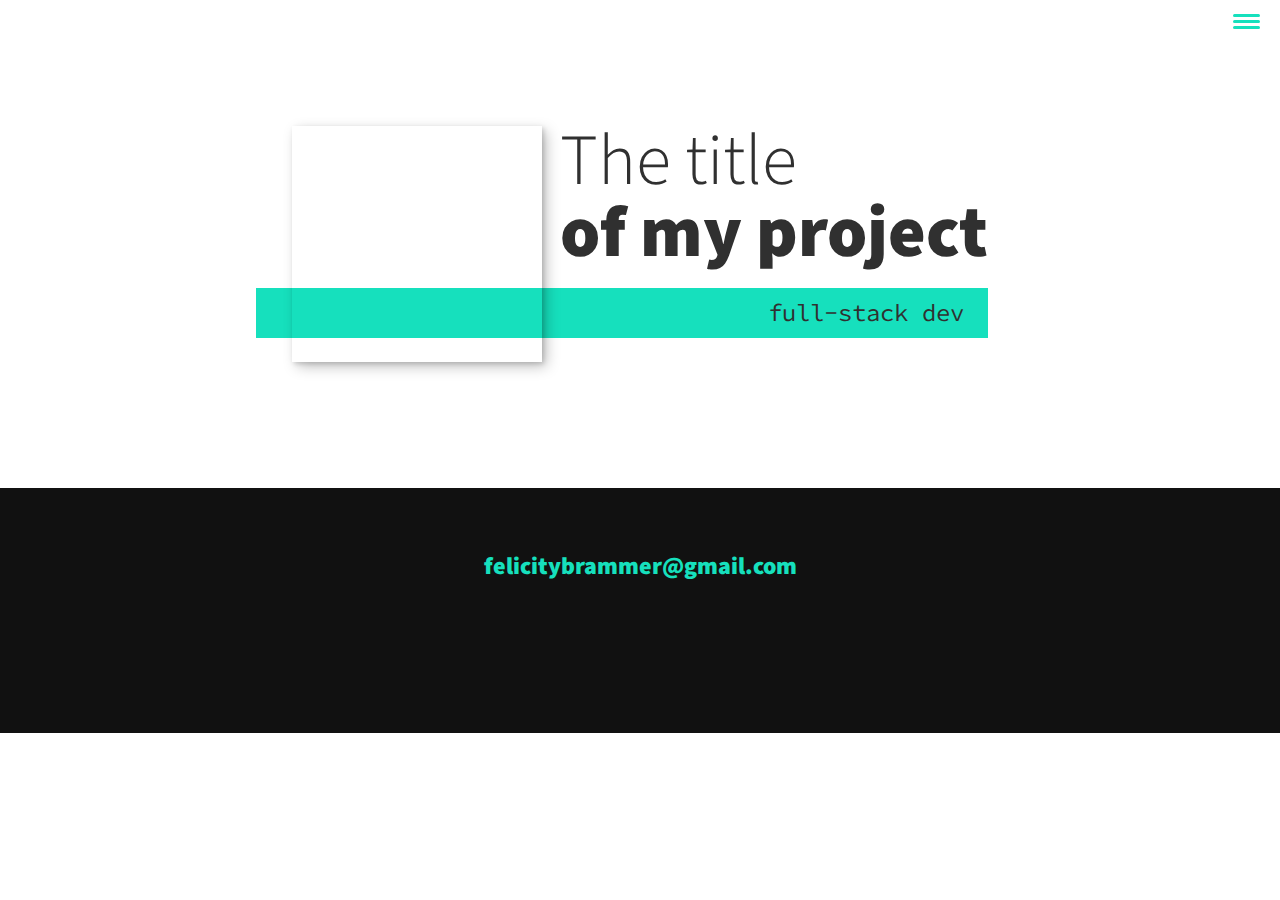
==== portfolio-item.html @ 88e3e85d "js functionality for hamburger" ====
<!DOCTYPE html>
<html lang="en">
<head>
    <meta charset="UTF-8">
    <meta http-equiv="X-UA-Compatible" content="IE=edge">
    <meta name="viewport" content="width=device-width, initial-scale=1.0">
    <title>Felicity Brammer Portfolio Website  </title>
    <link rel="stylesheet" href="https://cdnjs.cloudflare.com/ajax/libs/normalize/7.0.0/normalize.min.css">
    <link rel="stylesheet" href="https://cdnjs.cloudflare.com/ajax/libs/font-awesome/5.11.2/css/all.css" integrity="sha256-46qynGAkLSFpVbEBog43gvNhfrOj+BmwXdxFgVK/Kvc=" crossorigin="anonymous" />  
    
    <link href="https://fonts.googleapis.com/css?family=Source+Code+Pro:400,900|Source+Sans+Pro:300,900&display=swap" rel="stylesheet">
    
    <link rel="stylesheet" href="assets/css/style.css">
</head>
<body>
    <header>
        <div class="logo">
            <img src="" alt="">
        </div>
        <button class="nav-toggle" aria-label="toggle navigation">
            <span class="hamburger"></span>
        </button>
        <nav class="nav">
            <ul class="nav__list">
                <li class="nav__item"><a href="#home" class="nav__link">Home</a></li>
                <li class="nav__item"><a href="#services" class="nav__link">My Services</a></li>
                <li class="nav__item"><a href="#about-me" class="nav__link">About Me</a></li>
                <li class="nav__item"><a href="#" class="nav__link">My Work</a></li>
            </ul>
        </nav>
    </header>

    <!-- Introduction -->
    <section class="intro" >
        <h1 class="section__title section__title--intro">
            The title <strong>of my project</strong>
        </h1>
        <p class="section__subtitle section__subtitle--intro">full-stack dev</p>
        <!-- screenshot of project -->
        <img src="" alt="" class="intro__img">  
    </section>

    <div class="portfolio-item-individual">
        <p></p>
        <img src ="" alt ="">
        <p></p>
        <p></p>
        
    </div>

     <footer class="footer">
         <a href="mailto:felicitybrammer@gmail.com" class="footer__link">felicitybrammer@gmail.com</a>
         <ul class="social-list">
             <li class="social-list__item">
                 <a class="social-list__link" href="https://linkedin.com">
                    <i class="fab fa-linkedin"></i>
                </a>
            </li>
            <li class="social-list__item">
                 <a class="social-list__link" href="https://github.com/felicitybrammer">
                    <i class="fab fa-github"></i>
                </a>
            </li>
             
         </ul>
     </footer>

     <script src="assets/js/script.js"></script>
</body>
</html>
---- assets/css/style.css ----
*,
*::before,
*::after {
    box-sizing: border-box;
}

:root {
    --ff-primary: 'Source Sans Pro', sans-serif;
    --ff-secondary: 'Source Code Pro', monospace;

    --fw-reg: 300;
    --fw-bold: 900;

    --clr-light: #fff;
    --clr-dark: #303030;
    --clr-accent: #16e0bd;

    --fs-h1: 3rem;
    --fs-h2: 2.25rem;
    --fs-h3: 1.25rem;
    --fs-body: 1rem;

    --bs: 0.25em 0.25em 0.75em rgba(0,0,0,.25),
          0.125em 0.125em 0.25em rgba(0,0,0,.15) ;

}

@media (min-width: 800px) {
    :root{
        --fs-h1: 4.5rem;
        --fs-h2: 3.75rem;
        --fs-h3: 1.5rem;
        --fs-body: 1.125rem;
    }
}

/* General Styles */
html {
    scroll-behavior: smooth;
}


body {
    background: var(--clr-light);
    color: var(--clr-dark);
    margin: 0;
    font-family: var(--ff-primary);
    font-size: var(--fs-body);
    line-height: 1.6;
}

section {
    padding: 5em 2em;
}

img {
    display: block;
    max-width: 100%;
}

strong {
    font-weight: var(--fw-bold);
}
:focus {
    outline: 3px solid var(--clr-accent);
    outline-offset: 3px;
}

/* Buttons */

.btn {
    display: inline-block;
    padding: .5em 2.5em;
    background: var(--clr-accent);
    color: var(--clr-dark);
    text-decoration: none;
    cursor: pointer;
    font-size: .8rem;
    text-transform: uppercase;
    letter-spacing: 2px;
    font-weight: var(--fw-bold);
    transition: transform 200ms ease-in-out;
}

.btn:hover {
    transform: scale(1.1);
}



/* Typography */

h1,h2,h3 {
    line-height: 1;
    margin:0;
}

h1 {
    font-size: var(--fs-h1);
}

h2 {
    font-size: var(--fs-h2);
}

h3 {
    font-size: var(--fs-h3);
}

.section__title {
    margin-bottom: .25em;
}

.section__title--intro {
    font-weight: var(--fw-reg);
}

.section__title--intro strong {
    display: block;
}

.section__subtitle {
    margin: 0;
    font-size: var(--fs-h3);

}

.section__subtitle--intro, 
.section__subtitle--about {
    background: var(--clr-accent);
    padding: .25em 1em;
    font-family: var(--ff-secondary);
    margin-bottom: 1em;
}

.section__subtitle--work {
    color: var(--clr-accent);
    font-weight: var(--fw-bold);
    margin-bottom: 2em ;

}

/* Header */
header {
    display: flex;
    justify-content: space-between;
    padding: 1em;
}

.logo {
    max-width: 100px;

}

.nav {
    position: fixed;
    background: var(--clr-dark);
    color: var(--clr-light);
    top: 0;
    bottom: 0;
    left: 0;
    right: 0;
    z-index: 100;

    transform: translateX(100%);
    transition: transform 250ms cubic-bezier(.5,0,.5,1);
}

.nav__list {
    list-style: none;
    display: flex;
    height: 100%;
    flex-direction: column;
    justify-content: space-evenly;
    align-items: center;
    margin: 0;
    padding: 0;
}

.nav__link {
    color: inherit;
    font-weight: var(--fw-bold);
    font-size: var(--fs-h2);
    text-decoration: none;
}

.nav__link:hover {
    color: var(--clr-accent);
}

/* hamburger */

.nav-toggle {
    padding: .5em;
    background: transparent;
    border: 0;
    cursor: pointer;
    position: absolute;
    right: 1em;
    top: 1em;
    z-index: 1000
}

/* to slide in and out */
.nav-open .nav {
    transform: translateX(0);    
}

.nav-open .nav-toggle {
    position: fixed;
}

.nav-open .hamburger {
    transform: rotate(.625turn);
}

.nav-open .hamburger::before {
    transform: rotate(90deg) translateX(-6px) ;
}

.nav-open .hamburger::after {
    opacity: 0;
}

.hamburger {
    display: block;
    position: relative;
}

.hamburger,
.hamburger::before,
.hamburger::after  {
    background: var(--clr-accent);
    width: 2em;
    height: 3px;
    border-radius: 1em;
    transition: transform 250ms ease-in-out;
    
}

.hamburger::before,
.hamburger::after {
    content: '';
    position: absolute;
    left: 0;
    right: 0;
    
}

.hamburger::before {top: 6px;}
.hamburger::after {bottom: 6px;}


/* Intro Section */

.intro {
    position: relative;
}

.intro__img {
    box-shadow: var(--bs);
}

/* can leave this out */
.section__subtitle--intro {
    display: inline-block;
}

@media (min-width: 600px) {
    .intro {
        display: grid;
        width: min-content;
        margin: 0 auto;
        grid-column-gap: 1em;
        grid-template-areas: 
        "img title"
        "img subtitle";
        grid-template-columns: min-content max-content;
    }

    .intro__img {
        grid-area: img;
        min-width: 250px;
        position: relative;
        z-index: 2;

    }

    .section__subtitle--intro {
        align-self: start;
        grid-column: -1/1;
        grid-row: 2;
        text-align: right;
        position: relative;
        left: -1.5em;
        width: calc(100% + 1.5em);
    }
}

/* My services section */

.my-services {
    background-color: var(--clr-dark);
    background-image: url(../images/services-bg.jpg);
    background-size: cover;
    /* can leave out */
    background-blend-mode: multiply;
    color: var(--clr-light);
    text-align: center;
}

.section__title--services {
    color: var(--clr-accent);
    position: relative;
}

.section__title--services::after {
    content: '';
    display: block;
    width: 2em;
    height: 1px;
    margin: 0.5em auto 1em;
    background: var(--clr-light);
    opacity: 0.25;
}

.service {
    margin-bottom: 4em;
}

.service {
    max-width: 500px;
    margin: 0 auto;
}

@media (min-width: 800px) {
    .services {
        display: flex;
        max-width: 1000px;
        margin-left: auto;
        margin-right: auto;
    }

    .service + .service {
        margin-left: 2em;
    
    }
}

/* About Me Section */

.about-me {
    max-width: 1000px;
    margin: 0 auto;
}

.about-me__img {
    box-shadow: var(--bs);
}

@media (min-width: 600px) {
    .about-me {
        display: grid;
        grid-template-columns: 1fr 200px;
        grid-template-areas: 
            "title img"
            "subtitle img"
            "text img";
        grid-column-gap: 2em;
    }

   .section__title--about {
       grid-area: title;
   }
    
    .section__subtitle--about {
        grid-column: 1/-1;
        grid-row: 2;
        position: relative;
        left: -1em;
        width: calc(100% + 2em); 
        padding-left: 1em;
        padding-right: calc(200px + 4em);
    }

    .about-me__img {
        grid-area: img;
        position: relative;
        z-index: 2;
    }
}

/* My Work */

.my-work {
     background-color: var(--clr-dark);
     color: var(--clr-light);
     text-align: center;
}

.portfolio {
    display: grid;
    grid-template-columns: repeat(auto-fit,minmax(300px, 1fr));
    /* can add max-width margin 0 auto */
}

.portfolio__item {
    background: var(--clr-accent);
    overflow: hidden;

}

.portfolio__img {
    transition: 
        transform 750ms cubic-bezier(.5,0,.5,1),
        opacity 250ms linear;
}

.portfolio__item:focus {
    position: relative;
    z-index: 2;
}

.portfolio__img:hover,
.portfolio__item:focus .portfolio__img {
    transform: scale(1.2);
    opacity: .75;
}

/* footer */

.footer {
    background: #111;
    color: var(--clr-accent);
    text-align: center;
    padding: 2.5em 0;
    font-size: var(--fs-h3);
}

.footer a {
    color: inherit;
    text-decoration: none;
}

.footer__link {
    
    font-weight: var(--fw-bold);
}

.footer__link:hover,
.social-list__link:hover {
    opacity: .7;
}

.footer__link:hover {
    text-decoration: underline;
}


.social-list {
    list-style: none;
    display: flex;
    justify-content: center;
    margin: 2em 0 0;
    padding: 0;
}

.social-list__item {
    margin: 0 .5em;

}

.social-list__link {
    padding: .5em;
}
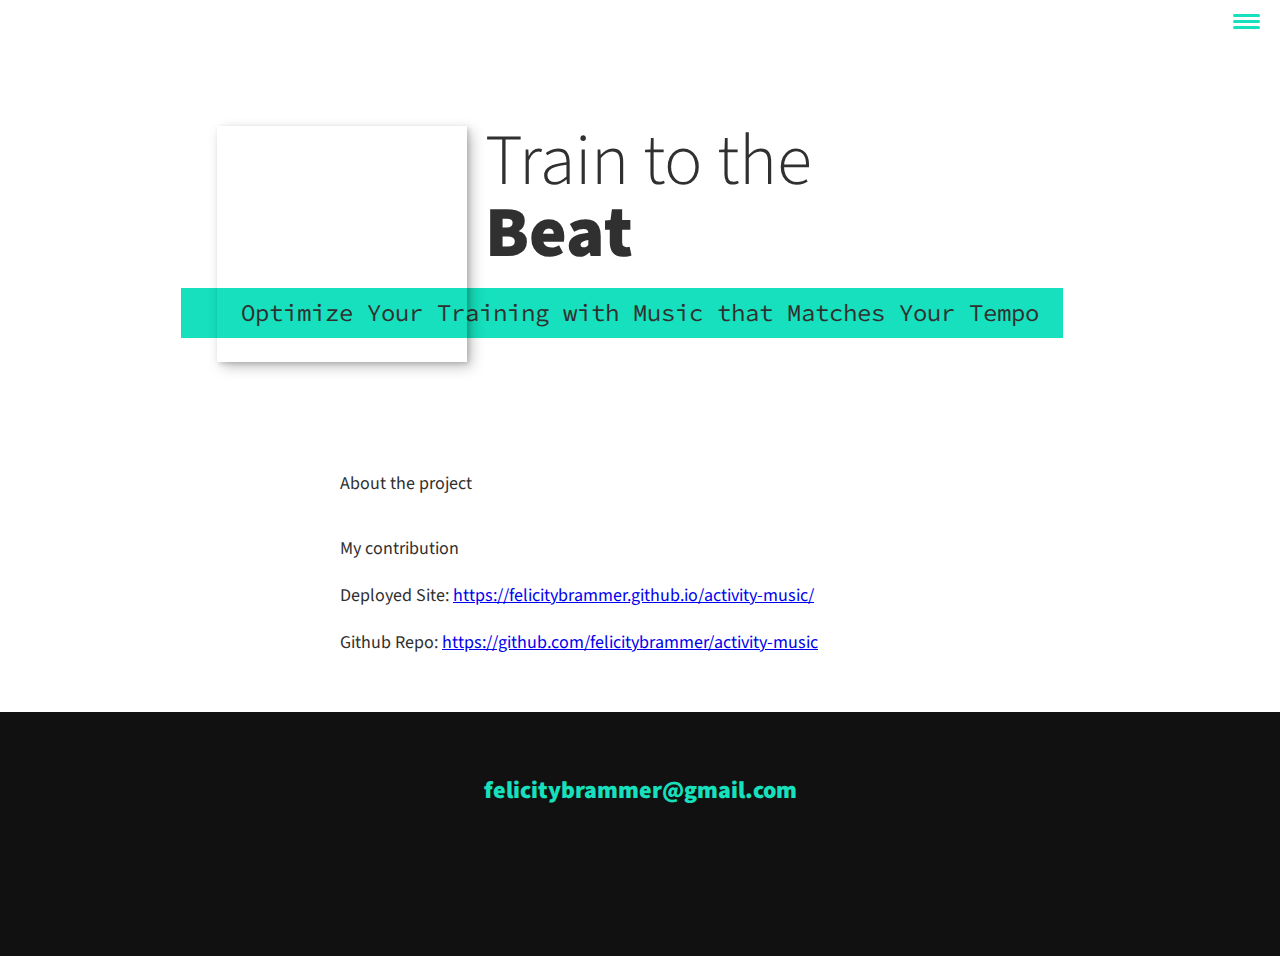
==== commit d9149788: "begin adding project images" ====
--- a/portfolio-item.html
+++ b/portfolio-item.html
@@ -22,10 +22,10 @@
         </button>
         <nav class="nav">
             <ul class="nav__list">
-                <li class="nav__item"><a href="#home" class="nav__link">Home</a></li>
-                <li class="nav__item"><a href="#services" class="nav__link">My Services</a></li>
-                <li class="nav__item"><a href="#about-me" class="nav__link">About Me</a></li>
-                <li class="nav__item"><a href="#" class="nav__link">My Work</a></li>
+                <li class="nav__item"><a href="index.html" class="nav__link">Home</a></li>
+                <li class="nav__item"><a href="index.html#services" class="nav__link">My Services</a></li>
+                <li class="nav__item"><a href="index.html#about-me" class="nav__link">About Me</a></li>
+                <li class="nav__item"><a href="index.html#work" class="nav__link">My Work</a></li>
             </ul>
         </nav>
     </header>
@@ -33,26 +33,26 @@
     <!-- Introduction -->
     <section class="intro" >
         <h1 class="section__title section__title--intro">
-            The title <strong>of my project</strong>
+            Train to the<strong>Beat</strong>
         </h1>
-        <p class="section__subtitle section__subtitle--intro">full-stack dev</p>
+        <p class="section__subtitle section__subtitle--intro">Optimize Your Training with Music that Matches Your Tempo</p>
         <!-- screenshot of project -->
         <img src="" alt="" class="intro__img">  
     </section>
 
     <div class="portfolio-item-individual">
-        <p></p>
+        <p>About the project</p>
         <img src ="" alt ="">
-        <p></p>
-        <p></p>
-        
+        <p>My contribution</p>
+        <p>Deployed Site: <a href="https://ScalexanderB.github.io/activity-music/">https://felicitybrammer.github.io/activity-music/</a></p>
+        <p>Github Repo: <a href="https://github.com/felicitybrammer/activity-music">https://github.com/felicitybrammer/activity-music</a></p>
     </div>
 
      <footer class="footer">
          <a href="mailto:felicitybrammer@gmail.com" class="footer__link">felicitybrammer@gmail.com</a>
          <ul class="social-list">
              <li class="social-list__item">
-                 <a class="social-list__link" href="https://linkedin.com">
+                 <a class="social-list__link" href="https://www.linkedin.com/in/felicity-brammer-90913020b/">
                     <i class="fab fa-linkedin"></i>
                 </a>
             </li>
--- a/assets/css/style.css
+++ b/assets/css/style.css
@@ -472,4 +472,19 @@
 
 .social-list__link {
     padding: .5em;
+}
+
+/* individual portfolio item styles */
+
+.portfolio-item-individual {
+    padding: 0 2em 2em;
+    max-width: 1000px;
+    margin: 0 auto;
+
+}
+
+.portfolio-item-individual p {
+    max-width: 600px;
+    margin-left: auto;
+    margin-right: auto;
 }